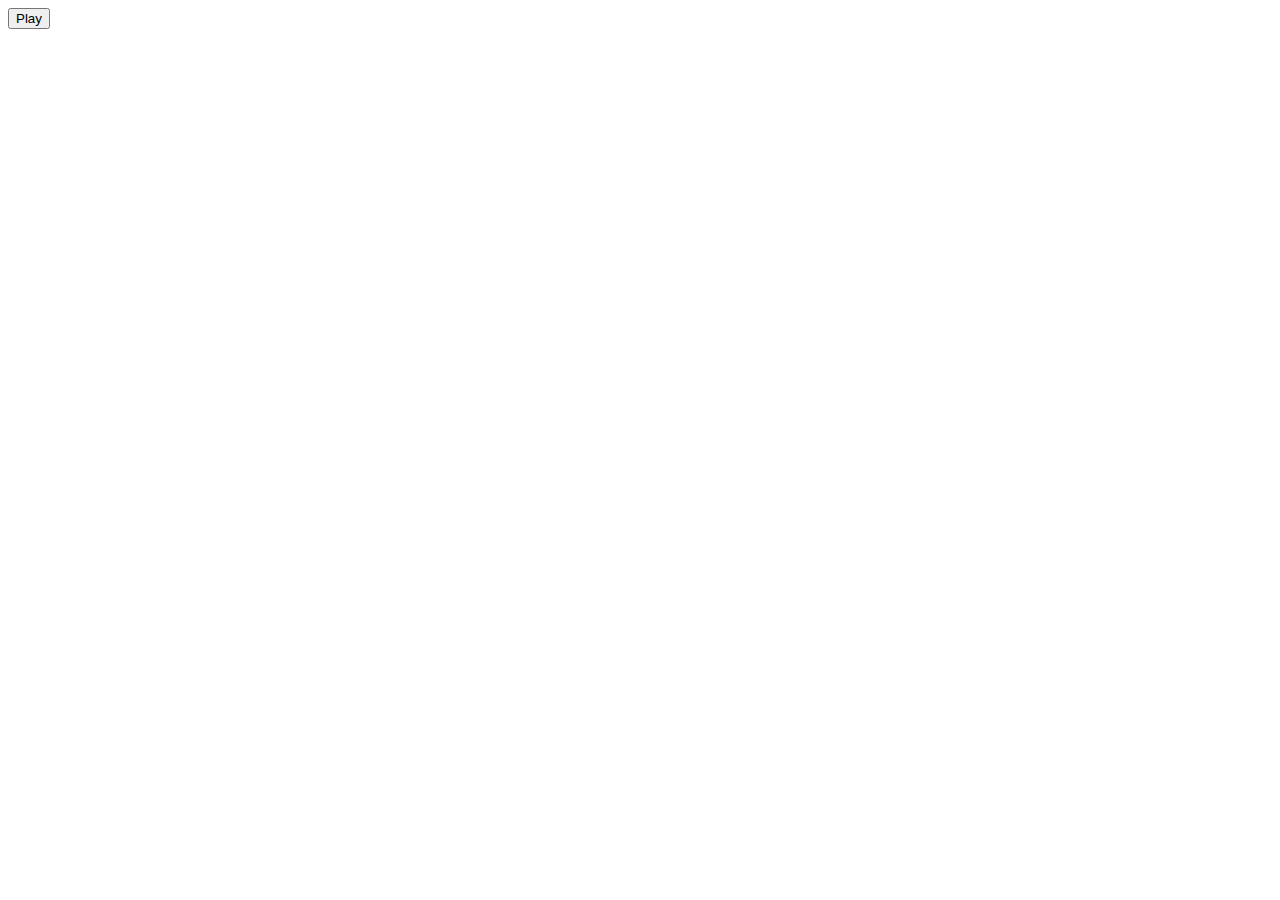
==== menu.html @ c315fd2a "Main architecture" ====
<!DOCTYPE html>
<html lang="en" dir="ltr">
  <head>
    <meta charset="utf-8">
    <title>Menu</title>
    <script src="https://ajax.googleapis.com/ajax/libs/jquery/3.3.1/jquery.min.js"></script>
    <script>
      $(document).ready(() => {
        $("#play").click(() => {
          window.location.replace("index.html");
        });
      });
    </script>
  </head>
  <body>
    <button id="play">Play</button>
  </body>
</html>
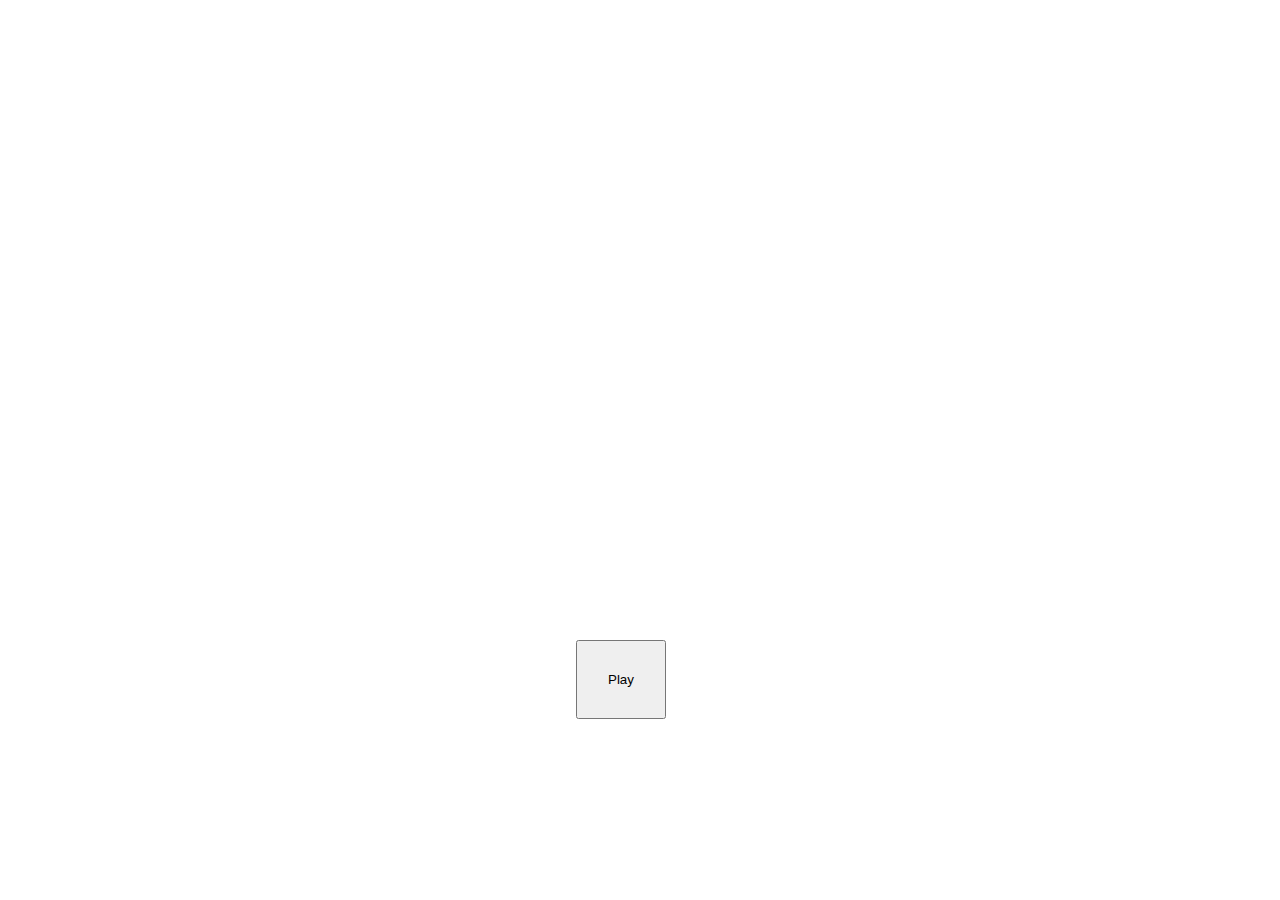
==== commit 0fe7db52: "centered button, improved bg" ====
--- a/menu.html
+++ b/menu.html
@@ -3,6 +3,8 @@
   <head>
     <meta charset="utf-8">
     <title>Menu</title>
+<link rel="stylesheet" type="text/css" href="style.css">
+
     <script src="https://ajax.googleapis.com/ajax/libs/jquery/3.3.1/jquery.min.js"></script>
     <script>
       $(document).ready(() => {
--- a/style.css
+++ b/style.css
@@ -0,0 +1,14 @@
+html, body {
+  margin: 0;
+  padding: 0;
+}
+canvas {
+  display: block;
+}
+
+#play {
+ margin-left: 45%;
+ margin-top: 50%;
+ padding: 30px;
+ text: 20px;
+}
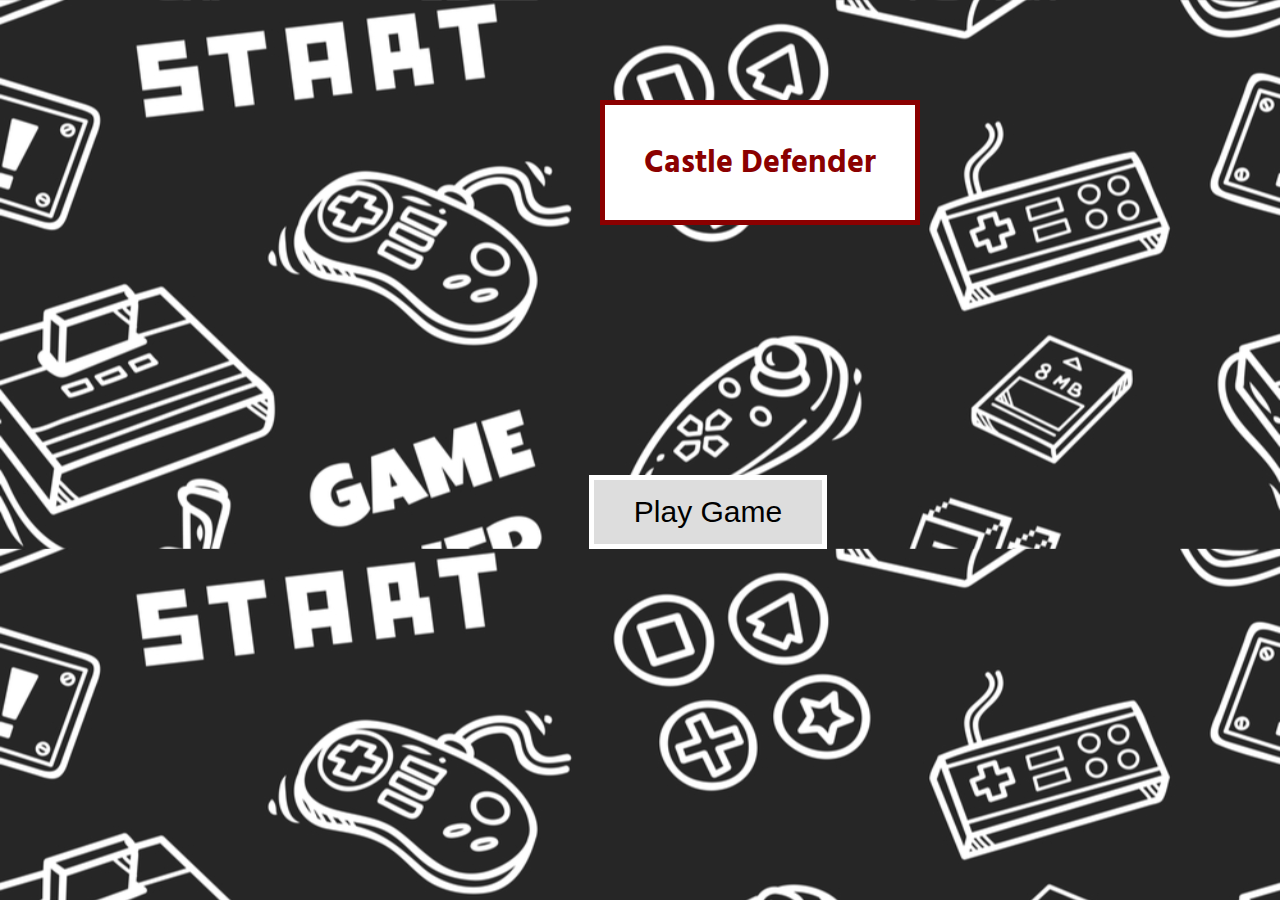
==== commit d60b6a01: "designed main page" ====
--- a/menu.html
+++ b/menu.html
@@ -14,7 +14,12 @@
       });
     </script>
   </head>
-  <body>
-    <button id="play">Play</button>
+  <body id= "body1">
+      <div id="title1">
+          <h1>Castle Defender</h1>
+      </div>
+      <div>
+    <button id="play">Play Game</button>
+      </div>
   </body>
 </html>
--- a/style.css
+++ b/style.css
@@ -1,14 +1,49 @@
+@import url('https://fonts.googleapis.com/css?family=Hind+Siliguri');
 html, body {
   margin: 0;
   padding: 0;
+    font-family: 'Hind Siliguri', sans-serif;
 }
 canvas {
   display: block;
 }
 
 #play {
- margin-left: 45%;
- margin-top: 50%;
- padding: 30px;
+ margin-left: 46%;
+ margin-top: 250px;
+ padding-left: 40px;
+padding-right:40px;
+padding-top:15px;
+font-size: 30px;
+padding-bottom: 15px;
  text: 20px;
+ background-color: #ddd;
+border: 5px solid white;
+  
 }
+#play:hover {
+    
+    background-color: #4942B2;
+    color: white;
+}
+
+#body1{
+    background-image: url("Video_game_background.jpg");
+    background-size: 100% 100%;
+}
+#title1{
+    background: white;
+    margin-top: 100px;
+    margin-left: 600px;
+    margin-right:600px;
+    border-right: -15px;
+    width: 290px;
+    padding: 10px;
+    padding-right: -10px;
+    color: darkred;
+    text-align: center;
+    border-style: solid;
+    border-color: darkred;
+    border: 5px solid darkred;
+    
+}
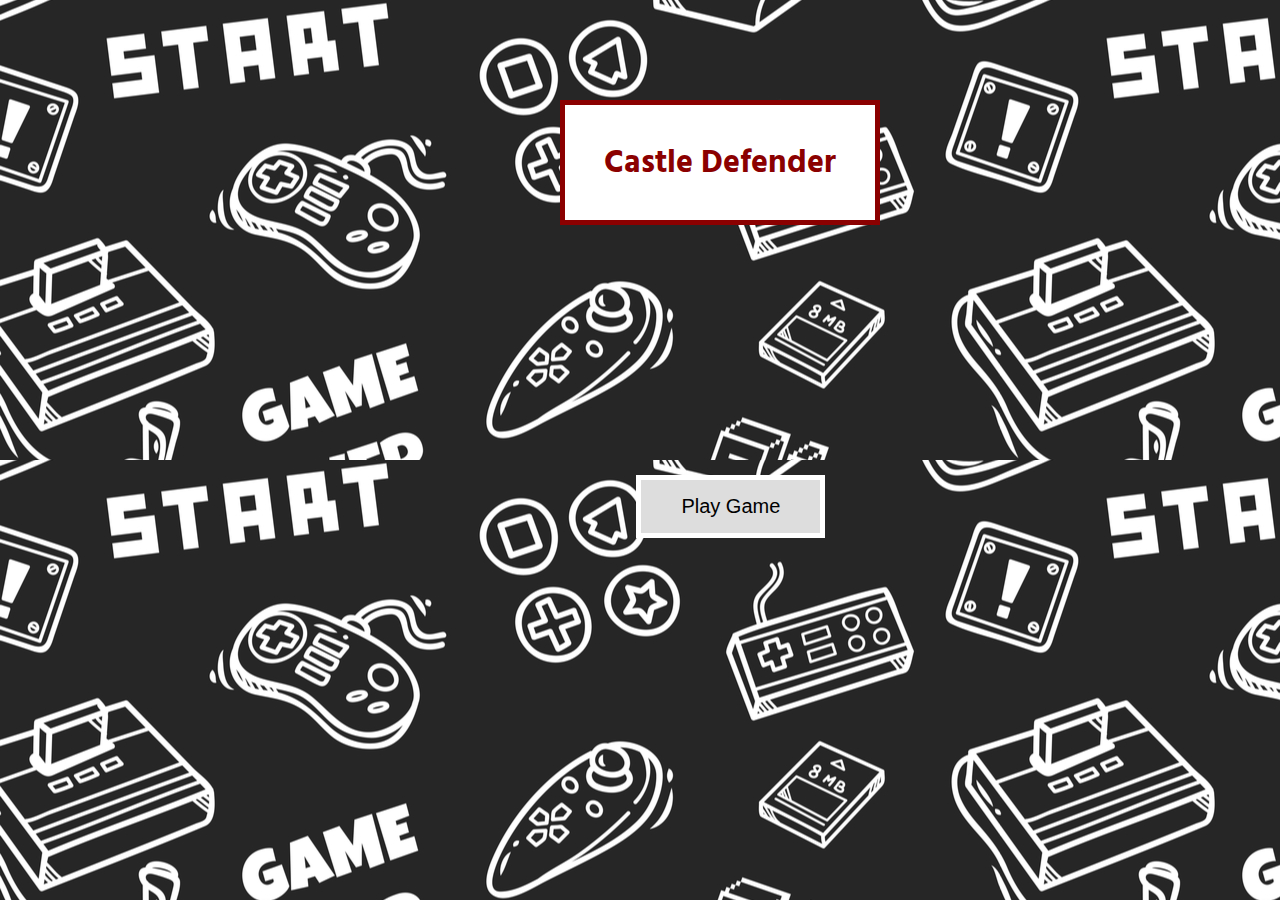
==== commit 6460c7c1: "fixed css, buttons, bugs fixes" ====
--- a/menu.html
+++ b/menu.html
@@ -14,7 +14,7 @@
       });
     </script>
   </head>
-  <body id= "body1">
+<body id="body1">
       <div id="title1">
           <h1>Castle Defender</h1>
       </div>
--- a/style.css
+++ b/style.css
@@ -1,41 +1,46 @@
 @import url('https://fonts.googleapis.com/css?family=Hind+Siliguri');
-html, body {
-  margin: 0;
-  padding: 0;
+
+html,
+body {
+    margin: 0;
+    padding: 0;
+    position: absolute;
     font-family: 'Hind Siliguri', sans-serif;
 }
+
 canvas {
-  display: block;
+    display: block;
 }
 
 #play {
- margin-left: 46%;
- margin-top: 250px;
- padding-left: 40px;
-padding-right:40px;
-padding-top:15px;
-font-size: 30px;
-padding-bottom: 15px;
- text: 20px;
- background-color: #ddd;
-border: 5px solid white;
-  
+    margin-left: 43%;
+    margin-top: 250px;
+    padding-left: 40px;
+    padding-right: 40px;
+    padding-top: 15px;
+    font-size: 30px;
+    padding-bottom: 15px;
+    font-size: 20px;
+    background-color: #ddd;
+    border: 5px solid white;
+
 }
+
 #play:hover {
-    
+
     background-color: #4942B2;
     color: white;
 }
 
-#body1{
-    background-image: url("Video_game_background.jpg");
-    background-size: 100% 100%;
+#body1 {
+    background-image: url(Video_game_background.jpg);
 }
-#title1{
+
+#title1 {
     background: white;
     margin-top: 100px;
-    margin-left: 600px;
-    margin-right:600px;
+    margin-left: 560px;
+    margin-right: 600px;
     border-right: -15px;
     width: 290px;
     padding: 10px;
@@ -45,5 +50,20 @@
     border-style: solid;
     border-color: darkred;
     border: 5px solid darkred;
-    
 }
+
+#home {
+    position: absolute;
+    background-color: #555555;
+    border: none;
+    color: white;
+    padding: 10px 20px;
+    text-align: center;
+    text-decoration: none;
+    display: inline-block;
+    font-size: 10px;
+    margin-left: 40px;
+    margin-top: 8px;
+    cursor: pointer;
+    display: inline-block;
+}